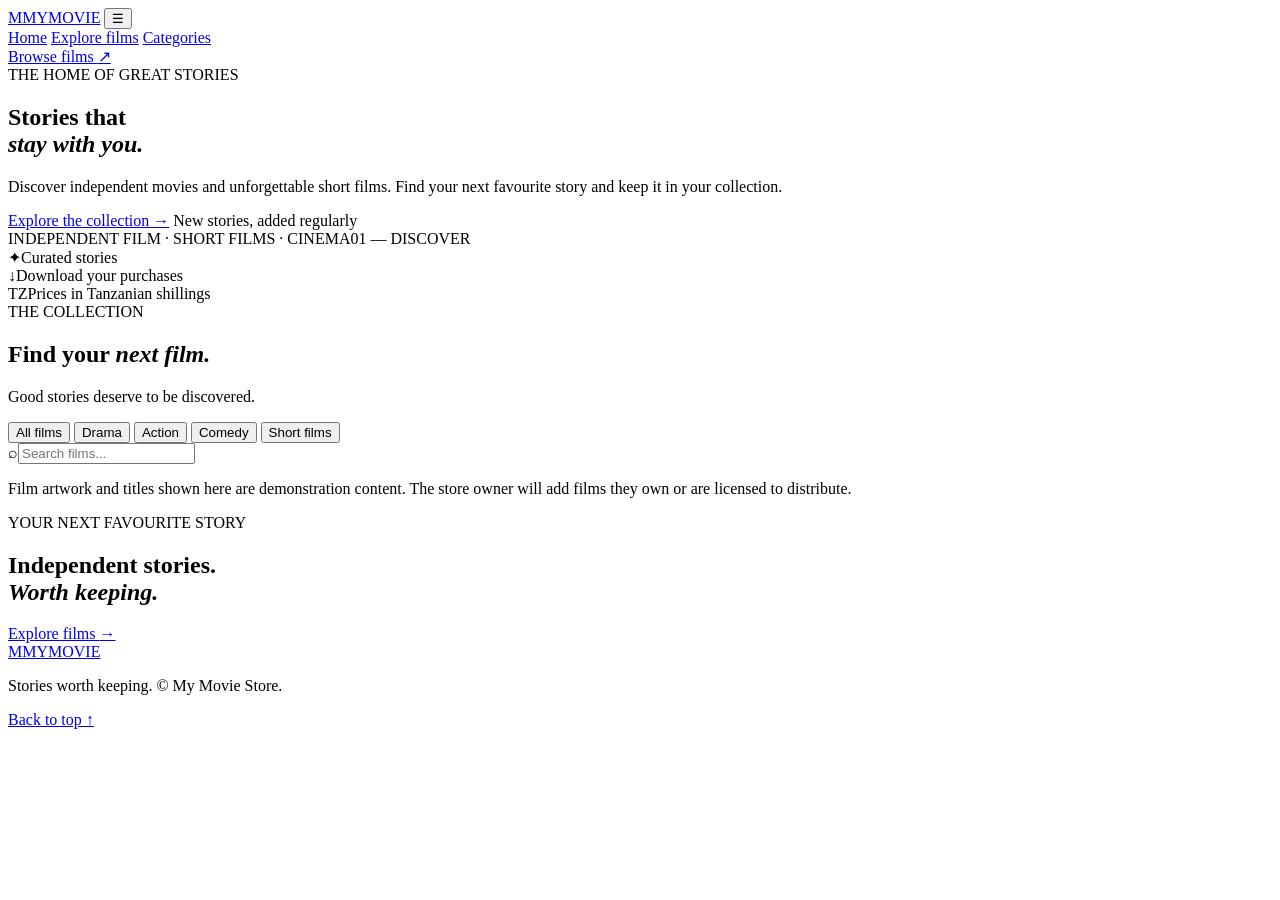
==== index.html @ a96a9db1 "Add My Movie Store homepage structure" ====
<!DOCTYPE html>
<html lang="en">
<head>
  <meta charset="UTF-8">
  <meta name="viewport" content="width=device-width, initial-scale=1.0">
  <meta name="theme-color" content="#090909">
  <meta name="description" content="Discover independent movies and short films at My Movie Store.">
  <title>My Movie Store — Films worth keeping</title>
  <link rel="preconnect" href="https://fonts.googleapis.com">
  <link rel="preconnect" href="https://fonts.gstatic.com" crossorigin>
  <link href="https://fonts.googleapis.com/css2?family=DM+Sans:wght@400;500;600;700&family=Playfair+Display:wght@600;700;800&display=swap" rel="stylesheet">
  <link rel="stylesheet" href="style.css">
</head>
<body>
  <header class="site-header">
    <a class="brand" href="#home" aria-label="My Movie Store home"><span class="brand-mark">M</span><span>MY<span class="brand-accent">MOVIE</span></span></a>
    <button class="menu-toggle" id="menuToggle" aria-label="Open navigation" aria-expanded="false">☰</button>
    <nav class="main-nav" id="mainNav">
      <a class="nav-link active" href="#home">Home</a>
      <a class="nav-link" href="#movies">Explore films</a>
      <a class="nav-link" href="#categories">Categories</a>
    </nav>
    <a class="header-cta" href="#movies">Browse films <span>↗</span></a>
  </header>

  <main>
    <section class="hero" id="home">
      <div class="hero-backdrop"></div>
      <div class="hero-content">
        <div class="eyebrow"><span class="eyebrow-line"></span> THE HOME OF GREAT STORIES</div>
        <h1>Stories that<br><em>stay with you.</em></h1>
        <p>Discover independent movies and unforgettable short films. Find your next favourite story and keep it in your collection.</p>
        <div class="hero-actions">
          <a class="button button-primary" href="#movies">Explore the collection <span>→</span></a>
          <span class="hero-note"><span class="live-dot"></span> New stories, added regularly</span>
        </div>
      </div>
      <div class="hero-bottom"><span>INDEPENDENT FILM · SHORT FILMS · CINEMA</span><span>01 — DISCOVER</span></div>
    </section>

    <section class="trust-strip" aria-label="Store features">
      <div><span class="trust-icon">✦</span><span>Curated stories</span></div>
      <div><span class="trust-icon">↓</span><span>Download your purchases</span></div>
      <div><span class="trust-icon">TZ</span><span>Prices in Tanzanian shillings</span></div>
    </section>

    <section class="catalog section-wrap" id="movies">
      <div class="section-heading">
        <div><div class="eyebrow"><span class="eyebrow-line"></span> THE COLLECTION</div><h2>Find your <em>next film.</em></h2></div>
        <p>Good stories deserve to be discovered.</p>
      </div>
      <div class="catalog-tools">
        <div class="category-list" id="categories">
          <button class="filter-chip selected" data-category="All">All films</button>
          <button class="filter-chip" data-category="Drama">Drama</button>
          <button class="filter-chip" data-category="Action">Action</button>
          <button class="filter-chip" data-category="Comedy">Comedy</button>
          <button class="filter-chip" data-category="Short Film">Short films</button>
        </div>
        <label class="search-box"><span>⌕</span><input id="searchInput" type="search" placeholder="Search films..." aria-label="Search films"></label>
      </div>
      <div class="movie-grid" id="movieGrid" aria-live="polite"></div>
      <div class="empty-state" id="emptyState" hidden>No films match your search. Try another title or category.</div>
      <p class="catalog-disclaimer">Film artwork and titles shown here are demonstration content. The store owner will add films they own or are licensed to distribute.</p>
    </section>

    <section class="seller-banner">
      <div><div class="eyebrow"><span class="eyebrow-line"></span> YOUR NEXT FAVOURITE STORY</div><h2>Independent stories.<br><em>Worth keeping.</em></h2></div>
      <a class="button button-light" href="#movies">Explore films <span>→</span></a>
    </section>
  </main>

  <footer class="site-footer">
    <a class="brand" href="#home"><span class="brand-mark">M</span><span>MY<span class="brand-accent">MOVIE</span></span></a>
    <p>Stories worth keeping. © <span id="year"></span> My Movie Store.</p>
    <a href="#home" class="back-top">Back to top ↑</a>
  </footer>
  <script src="script.js"></script>
</body>
</html>
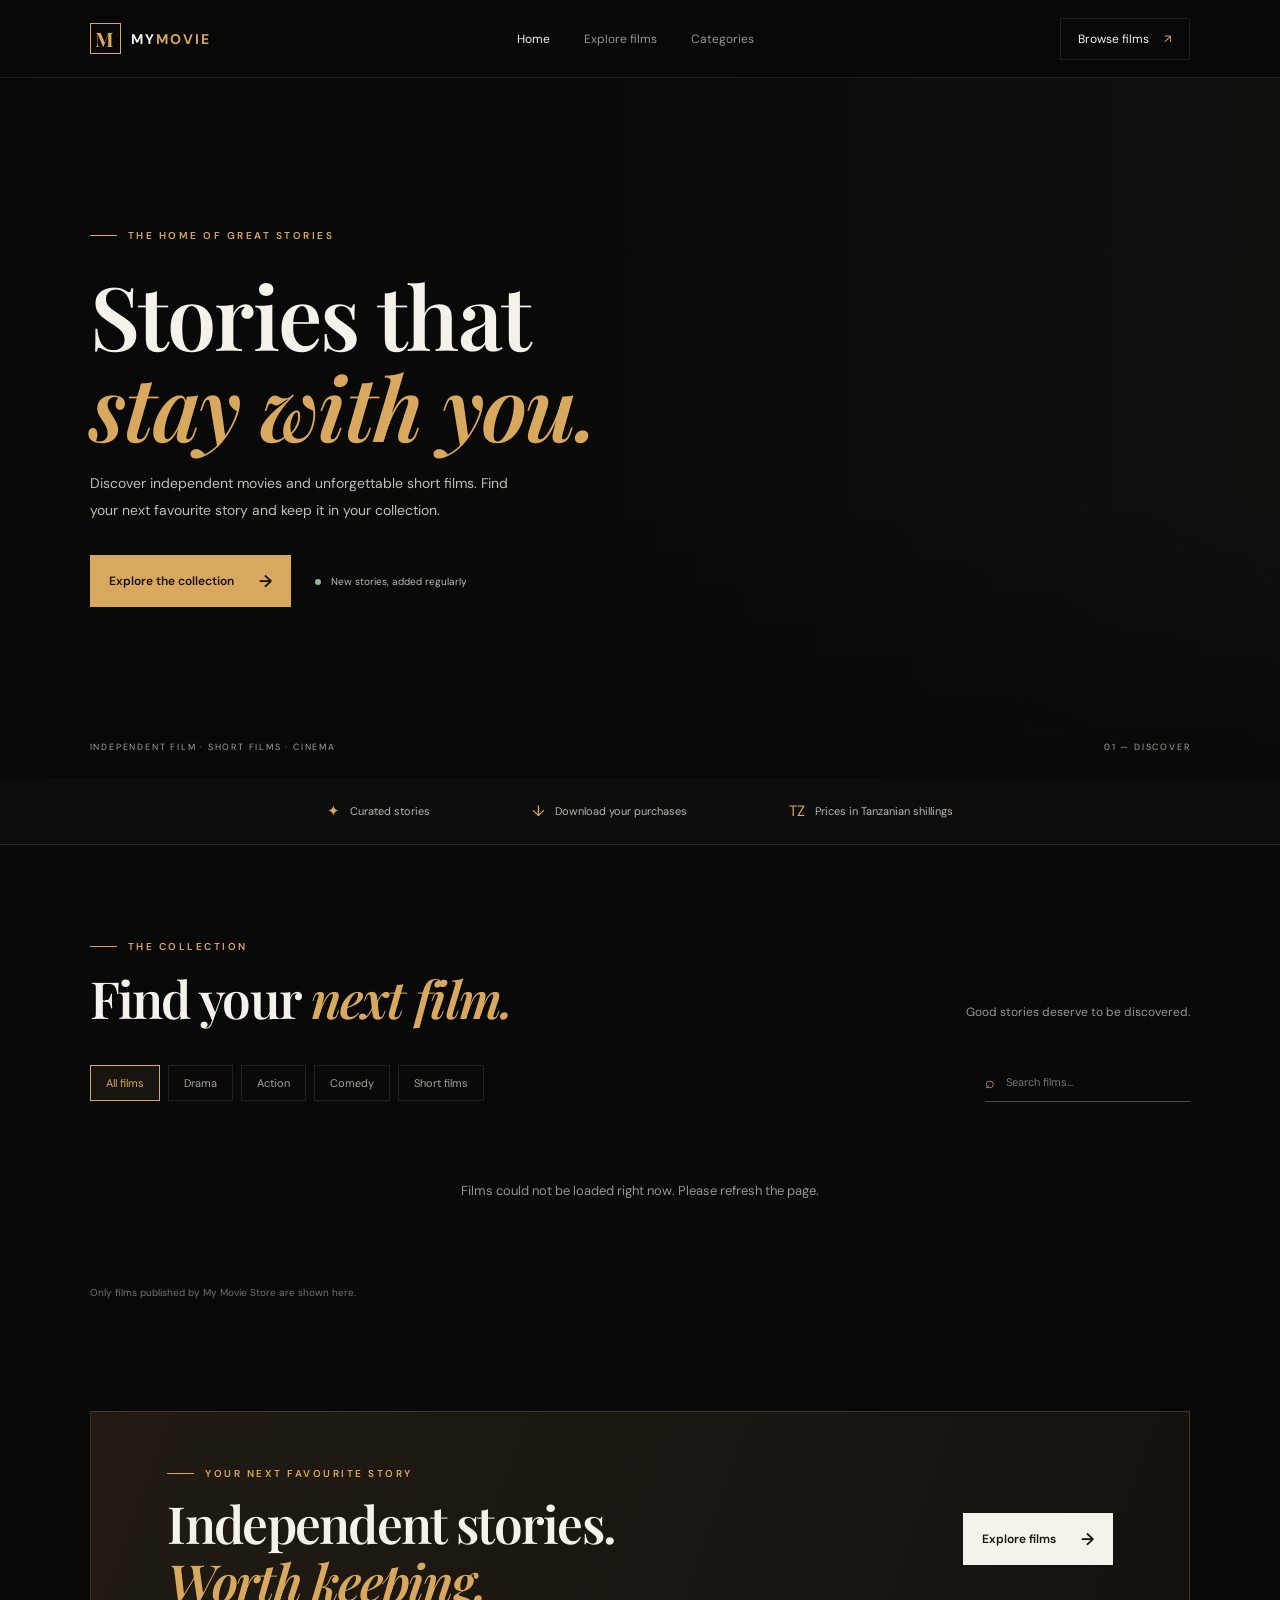
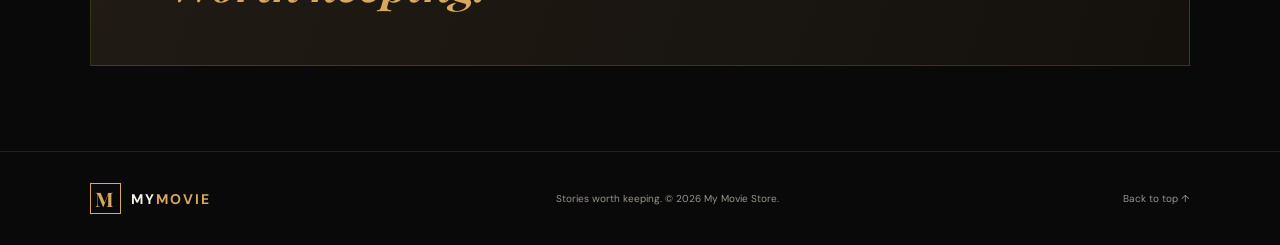
==== commit 1efb838c: "Update storefront catalogue notice" ====
--- a/index.html
+++ b/index.html
@@ -61,7 +61,7 @@
       </div>
       <div class="movie-grid" id="movieGrid" aria-live="polite"></div>
       <div class="empty-state" id="emptyState" hidden>No films match your search. Try another title or category.</div>
-      <p class="catalog-disclaimer">Film artwork and titles shown here are demonstration content. The store owner will add films they own or are licensed to distribute.</p>
+      <p class="catalog-disclaimer">Only films published by My Movie Store are shown here.</p>
     </section>
 
     <section class="seller-banner">
--- a/style.css
+++ b/style.css
@@ -0,0 +1,6 @@
+:root{--bg:#090909;--panel:#121212;--panel2:#191919;--text:#f5f1eb;--muted:#99948d;--accent:#d8a85f;--line:rgba(255,255,255,.1);--serif:"Playfair Display",Georgia,serif;--sans:"DM Sans",Arial,sans-serif}
+*{box-sizing:border-box}html{scroll-behavior:smooth;scroll-padding-top:90px}body{margin:0;background:var(--bg);color:var(--text);font-family:var(--sans);-webkit-font-smoothing:antialiased}a{color:inherit;text-decoration:none}button,input{font:inherit}.site-header{height:78px;padding:0 7%;display:flex;align-items:center;justify-content:space-between;border-bottom:1px solid var(--line);background:rgba(9,9,9,.94);position:sticky;top:0;z-index:20;backdrop-filter:blur(16px)}.brand{display:flex;align-items:center;gap:10px;font-size:14px;font-weight:700;letter-spacing:2px}.brand-mark{width:31px;height:31px;display:grid;place-items:center;border:1px solid var(--accent);color:var(--accent);font-family:var(--serif);font-size:20px}.brand-accent{color:var(--accent)}.main-nav{display:flex;gap:34px}.nav-link{font-size:12px;color:var(--muted);transition:.2s}.nav-link:hover,.nav-link.active{color:var(--text)}.header-cta{font-size:12px;border:1px solid var(--line);padding:12px 17px;transition:.2s}.header-cta span{color:var(--accent);margin-left:12px}.header-cta:hover{border-color:var(--accent)}.menu-toggle{display:none;background:none;border:0;color:var(--text);font-size:25px}
+.hero{min-height:590px;height:min(72vw,700px);max-height:700px;position:relative;display:flex;align-items:center;padding:7%;overflow:hidden;background:#15120f url("https://images.unsplash.com/photo-1489599849927-2ee91cede3ba?auto=format&fit=crop&w=2000&q=85") center 43%/cover no-repeat}.hero:before{content:"";position:absolute;inset:0;background:linear-gradient(90deg,rgba(8,8,8,.97) 0%,rgba(8,8,8,.82) 43%,rgba(8,8,8,.2) 100%),linear-gradient(0deg,rgba(8,8,8,.8),transparent 40%)}.hero-content{position:relative;max-width:620px;margin-top:-20px}.eyebrow{font-size:10px;letter-spacing:2.5px;color:var(--accent);font-weight:600;display:flex;align-items:center;gap:11px}.eyebrow-line{width:27px;height:1px;background:var(--accent)}h1,h2{font-family:var(--serif);font-weight:600;letter-spacing:-1.7px}h1{font-size:clamp(48px,7vw,88px);line-height:1.04;margin:27px 0 18px}h1 em,h2 em{color:var(--accent);font-weight:600}.hero-content>p{max-width:430px;color:#c2bdb5;font-size:14px;line-height:1.9}.hero-actions{display:flex;align-items:center;gap:24px;margin-top:32px}.button{display:inline-flex;align-items:center;gap:25px;padding:15px 19px;font-size:12px;font-weight:600;transition:.2s}.button-primary{background:var(--accent);color:#17120c}.button-primary:hover{background:#edc17c;transform:translateY(-2px)}.button span{font-size:17px}.hero-note{font-size:10px;color:#c0bbb3}.live-dot{display:inline-block;width:6px;height:6px;background:#8bbd8c;border-radius:50%;margin-right:7px}.hero-bottom{position:absolute;bottom:25px;left:7%;right:7%;display:flex;justify-content:space-between;color:#a6a099;font-size:9px;letter-spacing:1.8px}.trust-strip{display:flex;justify-content:center;gap:clamp(25px,8vw,110px);padding:23px 5%;border-bottom:1px solid var(--line);background:#0d0d0d}.trust-strip>div{display:flex;align-items:center;gap:10px;color:#bcb6ad;font-size:11px}.trust-icon{color:var(--accent);font-size:15px}.section-wrap{padding:95px 7% 100px}.section-heading{display:flex;justify-content:space-between;align-items:end;margin-bottom:36px}.section-heading h2,.seller-banner h2{font-size:clamp(35px,4vw,52px);line-height:1.12;margin:17px 0 0}.section-heading>p{font-size:12px;color:var(--muted);margin-bottom:7px}.catalog-tools{display:flex;justify-content:space-between;align-items:center;gap:20px;margin-bottom:30px}.category-list{display:flex;gap:8px;flex-wrap:wrap}.filter-chip{border:1px solid var(--line);background:transparent;color:#aaa39a;padding:10px 15px;font-size:11px;cursor:pointer;transition:.2s}.filter-chip:hover,.filter-chip.selected{border-color:var(--accent);color:var(--accent);background:rgba(216,168,95,.07)}.search-box{height:39px;width:205px;border-bottom:1px solid #514b43;display:flex;align-items:center;gap:9px;color:var(--accent)}.search-box input{width:100%;background:transparent;border:0;outline:0;color:var(--text);font-size:11px}.search-box input::placeholder{color:#777}.movie-grid{display:grid;grid-template-columns:repeat(4,minmax(0,1fr));gap:27px 19px}.movie-card{min-width:0;animation:rise .35s ease both}.poster-wrap{position:relative;aspect-ratio:2/2.75;overflow:hidden;background:#1a1815}.poster-wrap img{width:100%;height:100%;object-fit:cover;display:block;transition:transform .5s}.movie-card:hover .poster-wrap img{transform:scale(1.045)}.poster-shade{position:absolute;inset:45% 0 0;background:linear-gradient(transparent,rgba(0,0,0,.62))}.film-label{position:absolute;top:12px;left:12px;background:rgba(9,9,9,.78);padding:6px 8px;color:#e9c38d;font-size:8px;letter-spacing:1.2px;text-transform:uppercase}.movie-info{padding:14px 1px 0}.movie-meta{display:flex;justify-content:space-between;gap:8px;color:var(--muted);font-size:9px;text-transform:uppercase;letter-spacing:.8px}.movie-info h3{font-family:var(--serif);font-size:18px;font-weight:600;margin:9px 0 7px}.movie-info p{font-size:10px;line-height:1.6;color:#99948d;margin:0;min-height:32px}.movie-bottom{display:flex;align-items:center;justify-content:space-between;margin-top:15px}.price{font-size:13px;color:var(--accent);font-weight:700}.buy-button{background:transparent;border:1px solid #62533e;color:#e8c28b;padding:8px 11px;font-size:10px;cursor:pointer}.buy-button:hover{background:var(--accent);color:#17120c}.empty-state{text-align:center;padding:50px 10px;color:var(--muted);font-size:13px}.catalog-disclaimer{margin-top:35px;color:#77716a;font-size:10px;line-height:1.7}.seller-banner{margin:0 7% 85px;padding:55px 6%;background:linear-gradient(110deg,#211b14,#14110d);border:1px solid rgba(216,168,95,.2);display:flex;align-items:center;justify-content:space-between;gap:20px}.seller-banner h2{margin-top:15px}.button-light{background:var(--text);color:#17120c;white-space:nowrap}.button-light:hover{background:var(--accent)}.site-footer{padding:30px 7%;border-top:1px solid var(--line);display:flex;align-items:center;justify-content:space-between;gap:20px}.site-footer p,.back-top{font-size:10px;color:var(--muted)}.back-top:hover{color:var(--accent)}@keyframes rise{from{opacity:0;transform:translateY(10px)}to{opacity:1;transform:translateY(0)}}
+@media(max-width:850px){.movie-grid{grid-template-columns:repeat(3,minmax(0,1fr))}.site-header{padding:0 5%}.section-wrap{padding-left:5%;padding-right:5%}.hero{padding-left:6%}.main-nav{gap:18px}}
+@media(max-width:600px){.site-header{height:66px}.menu-toggle{display:block;margin-left:auto;margin-right:15px}.main-nav{display:none;position:absolute;top:65px;left:0;right:0;background:#101010;padding:20px 6%;border-bottom:1px solid var(--line);flex-direction:column;gap:20px}.main-nav.open{display:flex}.header-cta{padding:10px 11px;font-size:10px}.hero{min-height:570px;height:78vh;max-height:650px;background-position:58% center}.hero:before{background:linear-gradient(90deg,rgba(8,8,8,.94),rgba(8,8,8,.55)),linear-gradient(0deg,rgba(8,8,8,.75),transparent 60%)}.hero-content{margin-top:-10px}.hero-content>p{font-size:13px;max-width:330px}.hero-actions{align-items:flex-start;flex-direction:column;gap:17px}.hero-bottom{font-size:8px;letter-spacing:1px}.trust-strip{justify-content:flex-start;overflow:auto;gap:25px;padding:18px 6%;white-space:nowrap}.trust-strip>div{font-size:10px}.section-wrap{padding:70px 5%}.section-heading{display:block}.section-heading>p{margin-top:14px}.catalog-tools{align-items:stretch;flex-direction:column}.search-box{width:100%}.movie-grid{grid-template-columns:repeat(2,minmax(0,1fr));gap:24px 13px}.movie-info h3{font-size:16px}.movie-info p{font-size:9px}.buy-button{padding:8px}.seller-banner{margin:0 5% 60px;padding:35px 7%;align-items:flex-start;flex-direction:column}.seller-banner h2{font-size:37px}.site-footer{padding:25px 5%;flex-wrap:wrap}.site-footer p{order:3;width:100%;margin:0}.brand{font-size:12px}}
+@media(prefers-reduced-motion:reduce){*,*::before,*::after{scroll-behavior:auto!important;animation-duration:.01ms!important;transition-duration:.01ms!important}}
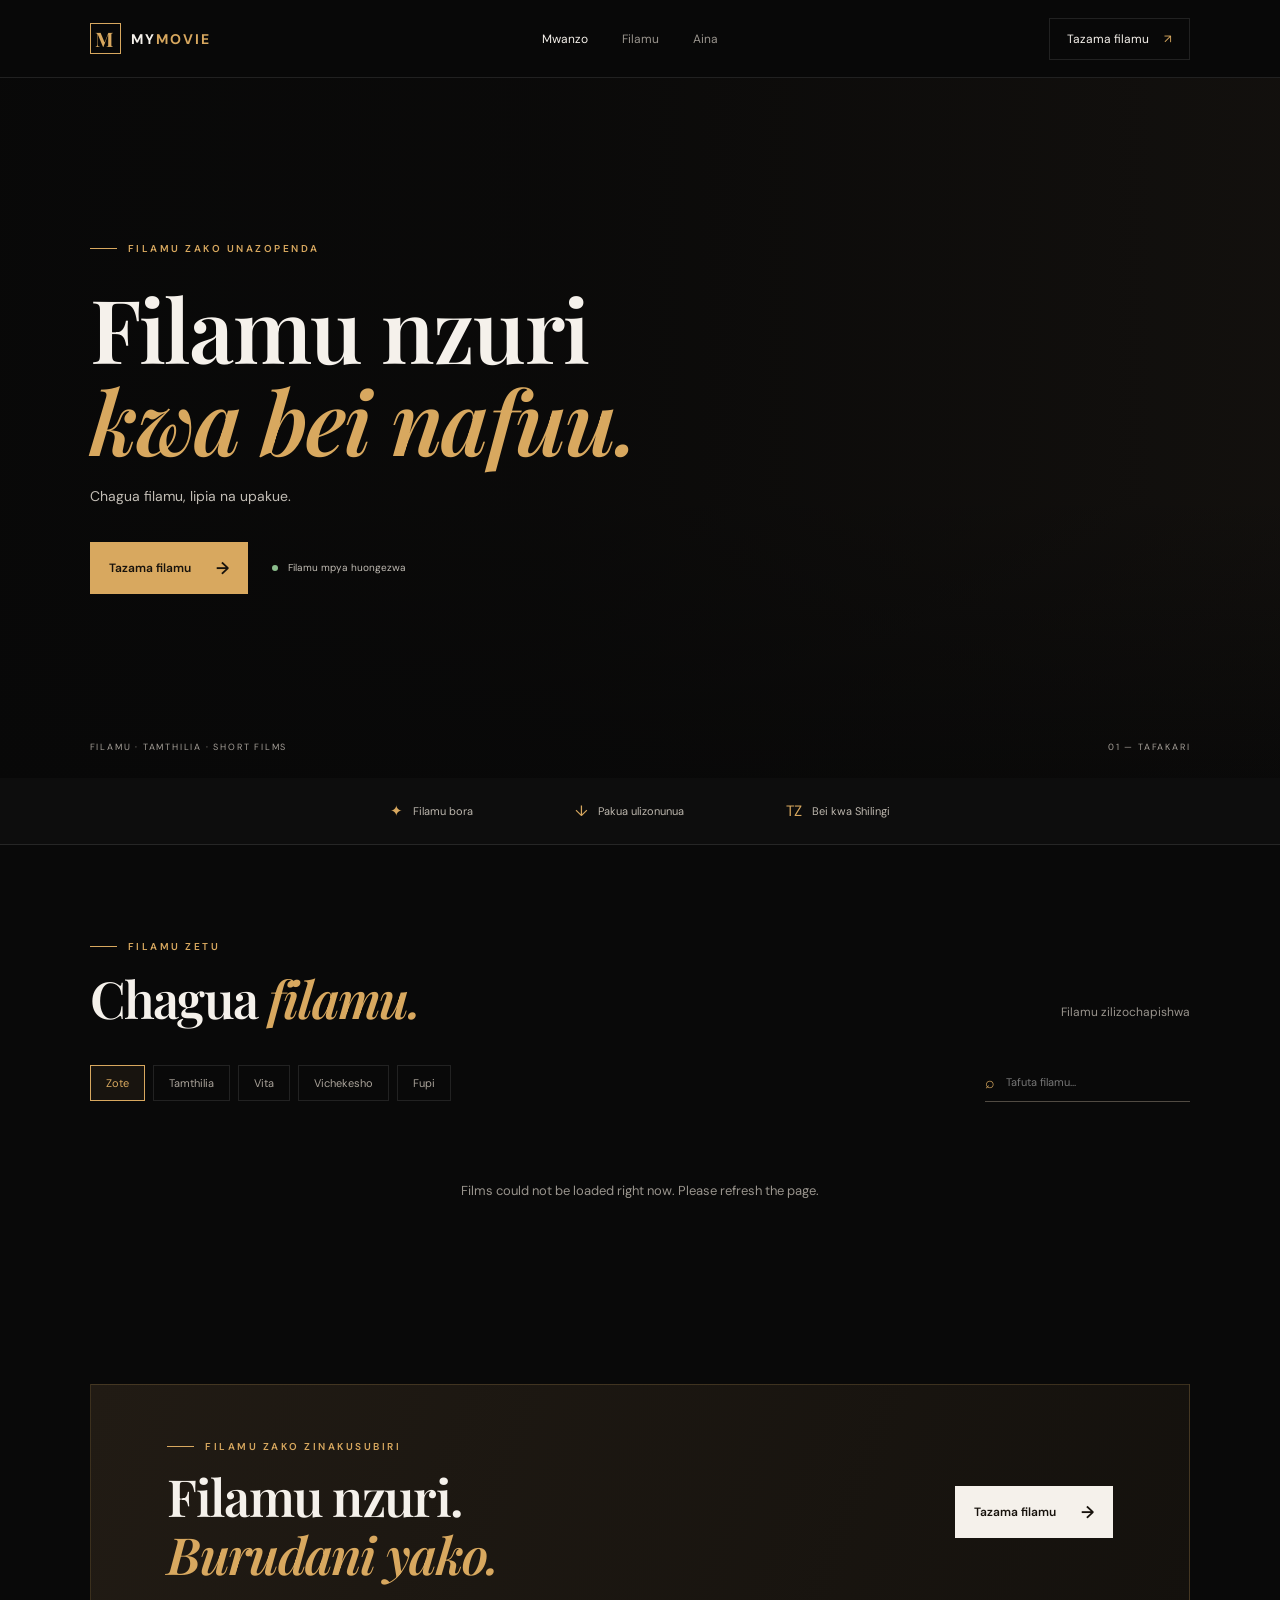
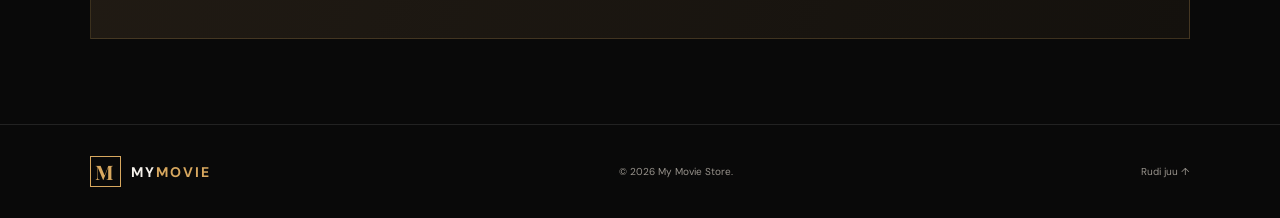
==== commit 19962646: "Translate storefront copy into concise Swahili" ====
--- a/index.html
+++ b/index.html
@@ -1,11 +1,11 @@
 <!DOCTYPE html>
-<html lang="en">
+<html lang="sw">
 <head>
   <meta charset="UTF-8">
   <meta name="viewport" content="width=device-width, initial-scale=1.0">
   <meta name="theme-color" content="#090909">
-  <meta name="description" content="Discover independent movies and short films at My Movie Store.">
-  <title>My Movie Store — Films worth keeping</title>
+  <meta name="description" content="Nunua na pakua filamu zako uzipendazo.">
+  <title>My Movie Store — Filamu</title>
   <link rel="preconnect" href="https://fonts.googleapis.com">
   <link rel="preconnect" href="https://fonts.gstatic.com" crossorigin>
   <link href="https://fonts.googleapis.com/css2?family=DM+Sans:wght@400;500;600;700&family=Playfair+Display:wght@600;700;800&display=swap" rel="stylesheet">
@@ -13,67 +13,67 @@
 </head>
 <body>
   <header class="site-header">
-    <a class="brand" href="#home" aria-label="My Movie Store home"><span class="brand-mark">M</span><span>MY<span class="brand-accent">MOVIE</span></span></a>
-    <button class="menu-toggle" id="menuToggle" aria-label="Open navigation" aria-expanded="false">☰</button>
+    <a class="brand" href="#home" aria-label="My Movie Store mwanzo"><span class="brand-mark">M</span><span>MY<span class="brand-accent">MOVIE</span></span></a>
+    <button class="menu-toggle" id="menuToggle" aria-label="Fungua menyu" aria-expanded="false">☰</button>
     <nav class="main-nav" id="mainNav">
-      <a class="nav-link active" href="#home">Home</a>
-      <a class="nav-link" href="#movies">Explore films</a>
-      <a class="nav-link" href="#categories">Categories</a>
+      <a class="nav-link active" href="#home">Mwanzo</a>
+      <a class="nav-link" href="#movies">Filamu</a>
+      <a class="nav-link" href="#categories">Aina</a>
     </nav>
-    <a class="header-cta" href="#movies">Browse films <span>↗</span></a>
+    <a class="header-cta" href="#movies">Tazama filamu <span>↗</span></a>
   </header>
 
   <main>
     <section class="hero" id="home">
       <div class="hero-backdrop"></div>
       <div class="hero-content">
-        <div class="eyebrow"><span class="eyebrow-line"></span> THE HOME OF GREAT STORIES</div>
-        <h1>Stories that<br><em>stay with you.</em></h1>
-        <p>Discover independent movies and unforgettable short films. Find your next favourite story and keep it in your collection.</p>
+        <div class="eyebrow"><span class="eyebrow-line"></span> FILAMU ZAKO UNAZOPENDA</div>
+        <h1>Filamu nzuri<br><em>kwa bei nafuu.</em></h1>
+        <p>Chagua filamu, lipia na upakue.</p>
         <div class="hero-actions">
-          <a class="button button-primary" href="#movies">Explore the collection <span>→</span></a>
-          <span class="hero-note"><span class="live-dot"></span> New stories, added regularly</span>
+          <a class="button button-primary" href="#movies">Tazama filamu <span>→</span></a>
+          <span class="hero-note"><span class="live-dot"></span> Filamu mpya huongezwa</span>
         </div>
       </div>
-      <div class="hero-bottom"><span>INDEPENDENT FILM · SHORT FILMS · CINEMA</span><span>01 — DISCOVER</span></div>
+      <div class="hero-bottom"><span>FILAMU · TAMTHILIA · SHORT FILMS</span><span>01 — TAFAKARI</span></div>
     </section>
 
-    <section class="trust-strip" aria-label="Store features">
-      <div><span class="trust-icon">✦</span><span>Curated stories</span></div>
-      <div><span class="trust-icon">↓</span><span>Download your purchases</span></div>
-      <div><span class="trust-icon">TZ</span><span>Prices in Tanzanian shillings</span></div>
+    <section class="trust-strip" aria-label="Huduma za duka">
+      <div><span class="trust-icon">✦</span><span>Filamu bora</span></div>
+      <div><span class="trust-icon">↓</span><span>Pakua ulizonunua</span></div>
+      <div><span class="trust-icon">TZ</span><span>Bei kwa Shilingi</span></div>
     </section>
 
     <section class="catalog section-wrap" id="movies">
       <div class="section-heading">
-        <div><div class="eyebrow"><span class="eyebrow-line"></span> THE COLLECTION</div><h2>Find your <em>next film.</em></h2></div>
-        <p>Good stories deserve to be discovered.</p>
+        <div><div class="eyebrow"><span class="eyebrow-line"></span> FILAMU ZETU</div><h2>Chagua <em>filamu.</em></h2></div>
+        <p>Filamu zilizochapishwa</p>
       </div>
       <div class="catalog-tools">
         <div class="category-list" id="categories">
-          <button class="filter-chip selected" data-category="All">All films</button>
-          <button class="filter-chip" data-category="Drama">Drama</button>
-          <button class="filter-chip" data-category="Action">Action</button>
-          <button class="filter-chip" data-category="Comedy">Comedy</button>
-          <button class="filter-chip" data-category="Short Film">Short films</button>
+          <button class="filter-chip selected" data-category="All">Zote</button>
+          <button class="filter-chip" data-category="Drama">Tamthilia</button>
+          <button class="filter-chip" data-category="Action">Vita</button>
+          <button class="filter-chip" data-category="Comedy">Vichekesho</button>
+          <button class="filter-chip" data-category="Short Film">Fupi</button>
         </div>
-        <label class="search-box"><span>⌕</span><input id="searchInput" type="search" placeholder="Search films..." aria-label="Search films"></label>
+        <label class="search-box"><span>⌕</span><input id="searchInput" type="search" placeholder="Tafuta filamu..." aria-label="Tafuta filamu"></label>
       </div>
       <div class="movie-grid" id="movieGrid" aria-live="polite"></div>
-      <div class="empty-state" id="emptyState" hidden>No films match your search. Try another title or category.</div>
-      <p class="catalog-disclaimer">Only films published by My Movie Store are shown here.</p>
+      <div class="empty-state" id="emptyState" hidden>Hakuna filamu iliyopatikana.</div>
+      <p class="catalog-disclaimer"></p>
     </section>
 
     <section class="seller-banner">
-      <div><div class="eyebrow"><span class="eyebrow-line"></span> YOUR NEXT FAVOURITE STORY</div><h2>Independent stories.<br><em>Worth keeping.</em></h2></div>
-      <a class="button button-light" href="#movies">Explore films <span>→</span></a>
+      <div><div class="eyebrow"><span class="eyebrow-line"></span> FILAMU ZAKO ZINAKUSUBIRI</div><h2>Filamu nzuri.<br><em>Burudani yako.</em></h2></div>
+      <a class="button button-light" href="#movies">Tazama filamu <span>→</span></a>
     </section>
   </main>
 
   <footer class="site-footer">
     <a class="brand" href="#home"><span class="brand-mark">M</span><span>MY<span class="brand-accent">MOVIE</span></span></a>
-    <p>Stories worth keeping. © <span id="year"></span> My Movie Store.</p>
-    <a href="#home" class="back-top">Back to top ↑</a>
+    <p>© <span id="year"></span> My Movie Store.</p>
+    <a href="#home" class="back-top">Rudi juu ↑</a>
   </footer>
   <script src="script.js"></script>
 </body>
